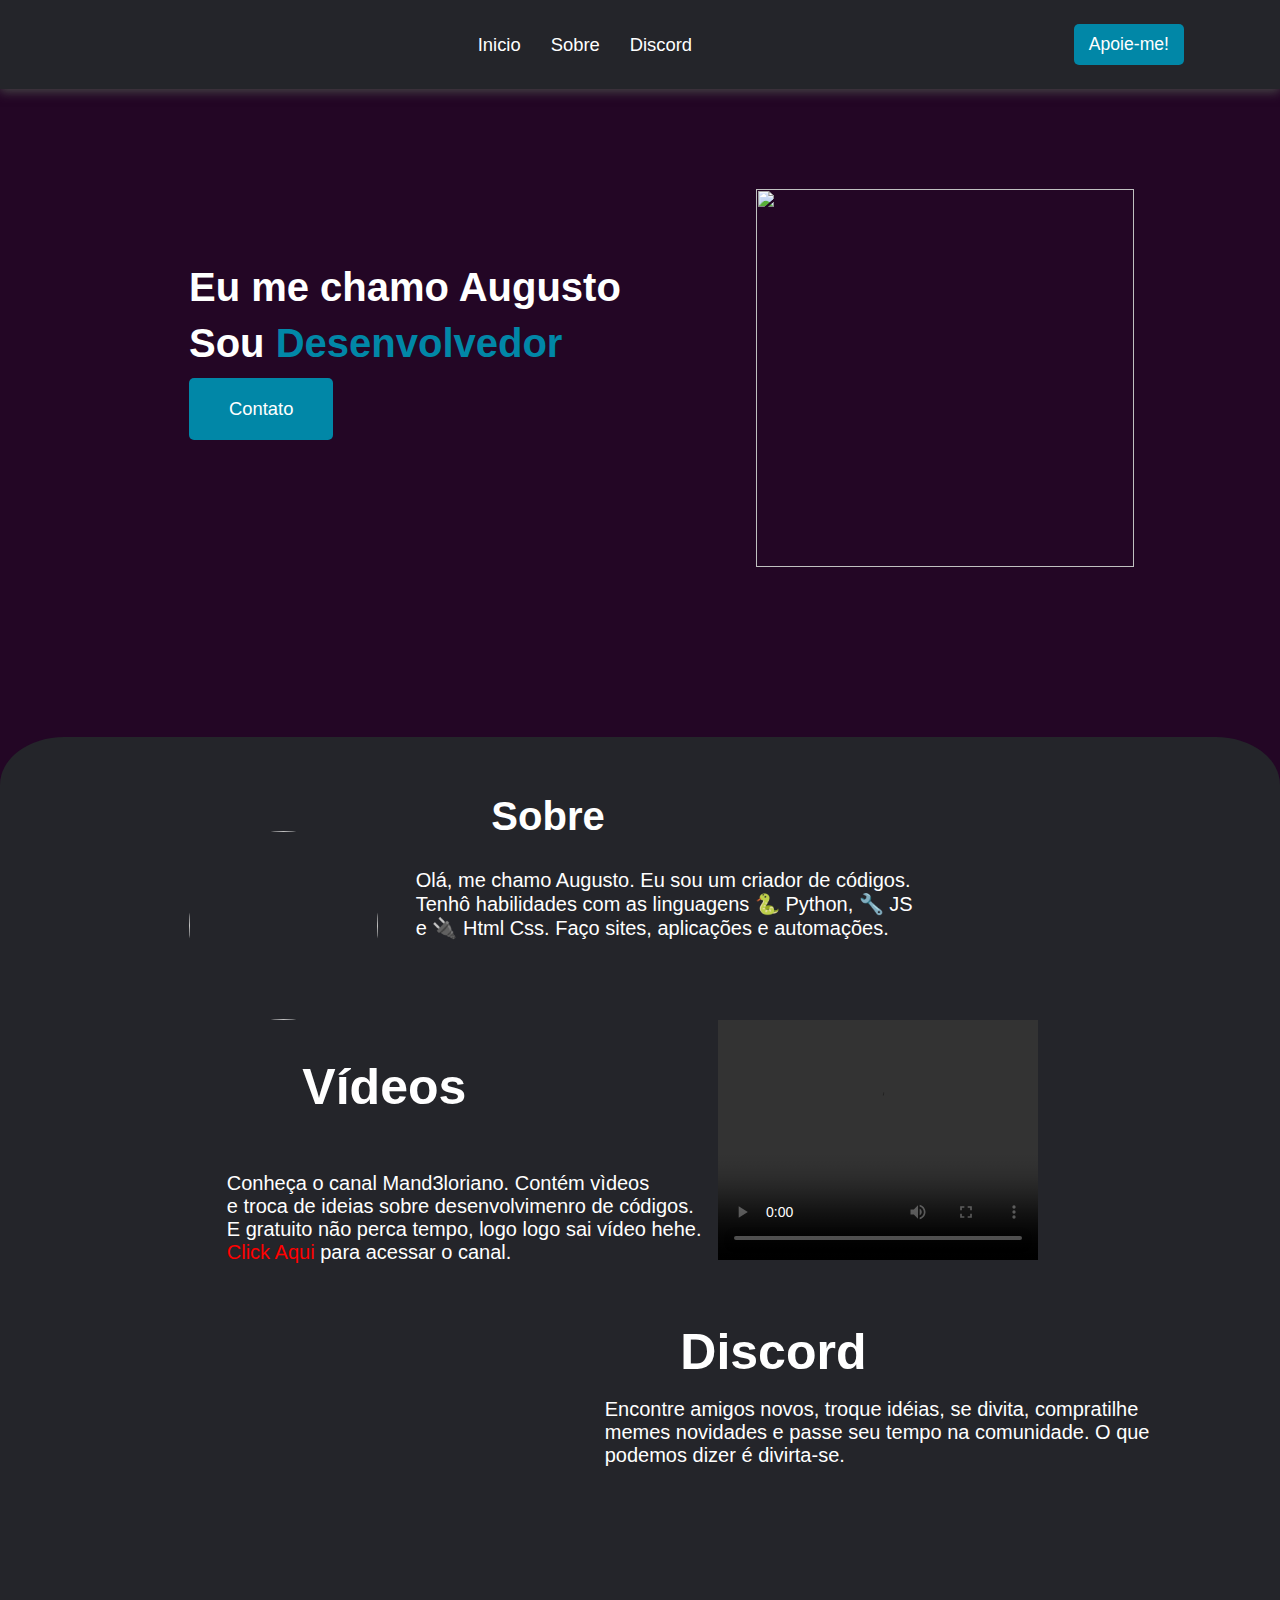
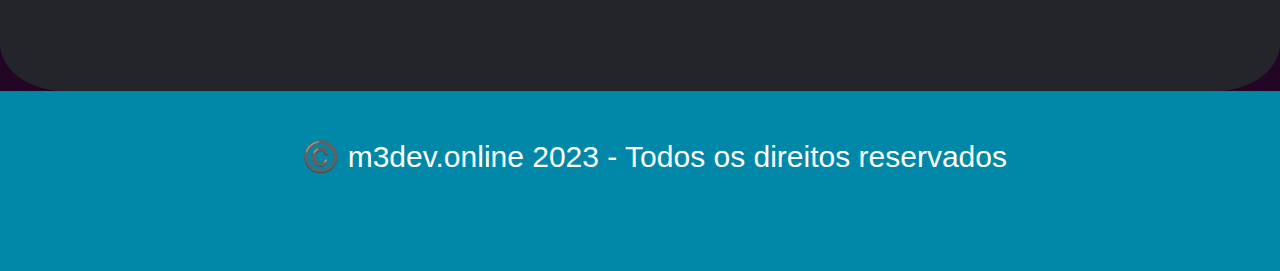
==== index.html @ 072633a5 "Add files via upload" ====
<!DOCTYPE html>
<html lang="pt-BR">
<head>
    <meta charset="UTF-8">
    <meta http-equiv="X-UA-Compatible" content="IE=edge">
    <meta name="viewport" content="width=aa, initial-scale=1.0">
    <link rel="shortcut icon" href="https://media.discordapp.net/attachments/1039990697236906095/1066991991155601458/logo_1.png?width=30&height=30" type="image/x-icon">
    <title>M3 | Portifólio</title>
    <link rel="stylesheet" href="css/mainpage.css">
    <script src="js/index.jsn"></script>
</head>
<body><main>
    <header>
        <nav class="nav-bar">
            <div class="logo">
                <img src="https://cdn.discordapp.com/attachments/1039990697236906095/1067201466617565335/logo.png " alt="">
            </div>
            <div class="nav-list">
                <ul>
                    <li class="nav-item"><a href="#" class="nav-link">Inicio</a></li>
                    <li class="nav-item"><a href="#sobre" class="nav-link">Sobre</a></li>
                    <li class="nav-item"><a href="https://discord.gg/XbpmedTSez" class="nav-link">Discord</a></li>
                </ul>
            </div>

            
            <div class="login-button">
                <button><a class='enter' href="https://bit.ly/3J4JLPk">Apoie-me!</a></button>
            </div>

            
            <div class="mobile-menu-icon">
                <button onclick='MenuShow()'><img src="images/interface.png" alt=""> </button>
            </div>
        </nav>
        <div class="mobile-menu">
            <ul>
                <li class="nav-item"><a href="#" class="nav-link">Inicio</a></li>
                <li class="nav-item"><a href="https://doc.m3dev.online" class="nav-link">Sobre</a></li>
                <li class="nav-item"><a href="https://discord.gg/XbpmedTSez" class="nav-link">Discord</a></li>
            </ul>
        </div>

    </header> 
    <div class="principal">
    <div onclick='HideText()'  class="texto">
        <h1>Eu me chamo Augusto</h1>
        <h2>Sou <span>Desenvolvedor</span></h2>
    </div>
    <button><a href="mailto:gugu.busetti@gmail.com">Contato</a></button>
    <div class="pc">
        <img src="https://raw.githubusercontent.com/Elyabe/elyabe/master/images/portal-3.gif" alt="">
    </div>
</div>

<div class="cucas">
    <a href="https://instagram.com/guto.busetti"> <img src="images/instagram.png" alt=""></a>
    <div class="otavio">
    <a href="https://github.com/gutobusetti"><img src="images/github.png" alt=""></a>
    </div>
    <div class="mary">
    <a href="https://bit.ly/3HlJB50"> <img src="images/youtube.png" alt=""></a>
        </div>
</div>
    </main>

    <br>
    <br>
    <br>
    <br>
    <br>
    <br>
    <br>
    <br>
    <br>
    <br>
    <br>
    <br>
    <br>
    <br>
    <br>
    <br>
    <br>
    <br>
    <br>
    <br>
    <br>
    <br>
    <br>
    <br>
    <br>
    <br>
    <br>
    <br>
    <br>
    <br>
    <br>
    <br>
    <br>
    <br>
    <br>
    <br>
    <section class="rj" id="sobre">
    <br>
    
    <br>
    <br>
    <br>
    <br>
    <br>
    <br>
    <br>
    <br>
    <br>
    <br>
    <br>
    <br>
    <br>
    <br>
    <br>
    <br>
    <br>
    <br>
    <br>
    <br>
    <br>
    <br>
    <br>
    <br>
    <br>
    <br>
    <br>
    <br>
    <br>
    <br>
    <br>
    <br>
    <br>
    <br>
    <br>
    <br>
    <br>
    <br>
    <br>
    <br>
    <br>
    <br>
    <br>
    <br>
    <br>
    <br>
    <br>
    <br>

    <br>
    <br>
    <br>
    <br>

    <div class="sobre">
     <h1>Sobre</h1>
        <p>Olá, me chamo Augusto. Eu sou um criador de códigos. <br> Tenhô habilidades com as linguagens  🐍 Python, 🔧 JS <br> e 🔌 Html Css. Faço sites, aplicações e automações.</p>
        <img src="https://camo.githubusercontent.com/e3af4e4642dc8c91bb5f9bb7428b9df635776edd60c0fec626952ac267d46fc2/68747470733a2f2f6d69726f2e6d656469756d2e636f6d2f6d61782f323430302f312a5030526e6765574d34433333763570336c42733276772e706e67" alt="">
    </div>

    <div class="vdeo">
          <h2>Vídeos </h2>
          <p>Conheça o canal Mand3loriano. Contém vìdeos <br> e troca de ideias sobre desenvolvimenro de códigos. <br> E gratuito não perca tempo, logo logo sai vídeo hehe. <br> <a href=" https://bit.ly/3HlJB50 ">Click Aqui</a> para acessar o canal.</p>
          
          <video width="320" height="240" controls>
            <source src="images/slash.mp4" type="video/mp4">
          </video>
          <div class="vd">
            <video width="320" height="240" controls>
                <source src="images/slash.mp4" type="video/mp4">
              </video> 
          </div>
    </div>
    <div class="marvei">
        <h3>Discord</h3>
        <p>Encontre amigos novos, troque idéias, se divita, compratilhe <br> memes novidades e passe seu tempo na comunidade. O que<br> podemos dizer é divirta-se.</p>
        <iframe src="https://canary.discord.com/widget?id=916411221987708978&theme=dark" width="350" height="200" allowtransparency="true" frameborder="0" sandbox="allow-popups allow-popups-to-escape-sandbox allow-same-origin allow-scripts"></iframe>
    </div>
    
</section>

<footer>
    <br>
    <br>
    <br>
    <br>
    <br>
    <br>

    <p>©️ m3dev.online 2023 - Todos os direitos reservados</p>
    <br>
    <br>
    <br>
    <br>

</footer>


</body>
</html>
---- css/mainpage.css ----
@import url('https://fonts.googleapis.com/css2?family=Sofia+Sans:wght@100&display=swap');

* {
    margin: 0;
    padding: 0;
    font-family: 'inter', sans-serif;
}

body {
    background-color: rgb(35, 6, 37);
   /*
    background: url('Faalaxy.jpg');
   */ 
    overflow-x: hidden;
    transition: 500ms;
}

.pc img{
    position: absolute;
    width: 10cm;
    height: 10cm;
    left: 20cm;
    top: 5cm;
    /*
    animation: anime-pc 5s infinite;
    */transition: 500ms;
}

@keyframes anime-pc{
    10%{
        position: absolute;
        top: 2cm;
    }
    20%{
        position: absolute;
        top: 3cm;
    }
    50%{
        position: absolute;
        top: 4cm;
    }
    80%{
        position: absolute;
        top: 3cm;
    }
    100%{
        position: absolute;
        top: 3cm;
    }
}

@import url(https://fonts.googleapis.com/css?family=Montserrat:700);

.sobre{
    transition: 500ms;
}

header {
    display: block;
    background-color: #24252a;
    box-shadow: 0px 3px  10px #464646;
}

section{
    background-color: #24252a;
    border-radius: 5%;
    transition: 500ms;
}


section:hover{
    border-radius: 15%;
    transition: 500ms;

}
.sobre p{
    color: white;
    position: absolute;
    font-size: 20px;
    left: 11.0cm;
    top:23cm;
    font-family: Arial, Helvetica, sans-serif;

}

.cucas img{
    align-items: unset;
    position: absolute;
    left: 36cm;
    top: 5cm;
}

.cucas .otavio img{
    align-items: unset;
    position: absolute;
    left: 36cm;
    top: 6.5cm;
}

.cucas .mary img{
    align-items: unset;
    position: absolute;
    left: 36cm;
    top: 8cm;
}


.sobre img{
    position: absolute;
    height: 5cm;
    width: 5cm;
    border-radius: 100%;
    top: 22cm;
    left: 5cm;
}



.vdeo h2{
    position: absolute;
    top: 28cm;
    left: 8cm;
    color: white;
    font-size: 50px;
    font-family: Arial, Helvetica, sans-serif;

}

.marvei p{
    color: white;
    position: absolute;
    font-size: 20px;
    left: 16cm;
    top: 37cm;
    font-family: Arial, Helvetica, sans-serif;
}
.marvei h3{
    position: absolute;
    top: 35cm;
    left: 18cm;
    color: white;
    font-size: 50px;
    font-family: Arial, Helvetica, sans-serif;
}


.mig h4{
    position: absolute;
    top: 42cm;
    left: 13cm;
    color: white;
    font-size: 50px;
    font-family: Arial, Helvetica, sans-serif;
}
.migman section {
    background-color: black;
}

.mig img{
    position: absolute;
    top: 45cm;
    left:18cm;
}

.mig .migis img{
    position: absolute;
    top: 45cm;
    left: 7cm;
    border-radius: 10%;
}


.marvei iframe {
    position: absolute;
    left: 6cm;
    top: 35cm;
}

footer{
    background-color: #0187a7;
}
footer p{
    color: white;
    font-size: 30px;
    position: absolute;
    left: 8cm;
    top: 46cm;
}

.vdeo p {
    position: absolute;
    top: 31cm;
    left: 6cm;
    color: white;
    font-size: 20px;
    font-family: Arial, Helvetica, sans-serif;
}

.vdeo video{
    position: absolute;
    top: 27cm;
    left: 19cm;
}


.sobre h1{
    color: white;
    position: absolute;
    font-size: 40px;
    left: 13cm;
    top:21cm;
    font-family: Arial, Helvetica, sans-serif;
}


.nav-bar {
    display: flex;
    justify-content: space-between;
    padding: 1.5rem 6rem;
}

.logo {
    display: flex;
    align-items: center;
}

.logo h1{
    color: white;
    width: 10px;
}

.user img{
    border-radius: 100%;
    width: 50px;
    height: 50px;
    position: absolute;
    right: 4.6cm;
    top: 20px;
}

.user p{
    position: absolute;
    top: 1.4cm;
    font-family: 'inter';
    font-size: 10;
    border-radius: 5%;
    left: 30cm;

}

.user h2{
    color: white;
    font-size: 20px;
    border-radius: 5px;
    font-weight: 600;
    font-family: 'inter';
    position: absolute;
    top: 20px;
    padding: 12px 7px;
    background-color: #24252a;
}

.principal h1 {
color: white;
font-size: 40px;
font-family: Arial, Helvetica, sans-serif;
position: absolute;
left: 5cm;
top: 7cm;
}
.principal h2{
    color: white;
    font-size: 40px;
    font-family: Arial, Helvetica, sans-serif;
    position: absolute;
    left: 5cm;
    top: 8.5cm;
}
span{
    color:#0187a7;
    font-family: Arial, Helvetica, sans-serif;
    animation:  vin-anime 5s infinite linear;
}

@keyframes vin-anime {
    10% {
        color: #0186a7c2;
    }
    50% {
        color: #0186a7d8;
    }
    80% {
        color: #0186a771;
    }
    100% {
        color: #0186a733;
    }
}

.principal button {
    border: none;
    background-color: #0187a7;
    padding: 20px 40px;
    border-radius: 5px;
    position: absolute;
    left: 5cm;
    top: 10cm;
    transition: 500ms;
    
}
.principal button:hover{
    cursor: pointer;
    background-color: #0186a754;
    transition: 500ms;
}

a {
    text-decoration: none;
    font-size: 1.15rem;
    color: white;
    font-weight: 400;
}

.nav-list {
    display: flex;
    align-items: center;
}

.nav-list ul{
    display: flex;
    justify-content: center;
    list-style: none;
}

.nav-item {
    margin: 0 15px;   
}

.nav-link {
    text-decoration: none;
    font-size: 1.15rem;
    color: white;
    font-weight: 400;
}

.login-button button {
    border: none;
    background-color: #0187a7;
    padding: 10px 15px;
    border-radius: 5px;
}

.login-button button a {
    text-decoration: none;
    color: white;
    font-weight: 500;
    font-size: 1.1rem;
}

.mobile-menu-icon {
    display: none;
}
.mobile-menu {
    display: none;
}

@media screen and (max-width: 100px){
    .principal button {
        border: none;
        background-color: #0187a7;
        padding: 20px 40px;
        border-radius: 5px;
        position: absolute;
        left: 1.5cm;
        top: 5cm;
    }

    .vdeo h2{
        position: absolute;
        top: 28cm;
        left: 8cm;
        color: white;
        font-size: 50px;
        font-family: Arial, Helvetica, sans-serif;
    }
    
    .vdeo p {
        position: absolute;
        top: 31cm;
        left: 6cm;
        color: white;
        font-size: 20px;
        font-family: Arial, Helvetica, sans-serif;
    }
    
    .vdeo video{
        position: absolute;
        top: 29cm;
        left: 8cm;
    }

}

.vdeo a{
    color: red;
    font-size: 20px;
}

.vdeo a:hover {
    color: rgba(255, 0, 0, 0.493);
}

@media screen and (max-width: 999px){
    .sobre p{
        color: white;
        position: absolute;
        font-size: 20px;
        left: 5cm;
        top:23cm;
        font-family: Arial, Helvetica, sans-serif;
    
    }

    .marvei iframe{
        display: none;
    }

    .vdeo video{
        display: none;
    }

    
    
    
    .sobre img{
        display: none;
    }
    
    .sobre h1{
        color: white;
        position: absolute;
        font-size: 40px;
        left: 10cm;
        top:21cm;
        font-family: Arial, Helvetica, sans-serif;
    }
    .marvei p{
        color: white;
        position: absolute;
        font-size: 20px;
        left: 5cm;
        top: 37cm;
        font-family: Arial, Helvetica, sans-serif;
    }
    .marvei h3{
        position: absolute;
        top: 34cm;
        left: 10cm;
        color: white;
        font-size: 50px;
        font-family: Arial, Helvetica, sans-serif;
    }
}

@media screen and (max-width: 499px){

    .principal h1{
        display: absolute;
        font-family: Arial, Helvetica, sans-serif;
        top: 5.5cm;
    }

    .principal h2{
        display: none;
    }
    
    .principal button {
        border: none;
        background-color: #0187a7;
        padding: 20px 40px;
        border-radius: 5px;
        position: absolute;
        left: 1.5cm;
        top: 11cm;
    }
    .marvei p{
        display: none;
        color: white;
        position: absolute;
        font-size: 20px;
        left: 5cm;
        top: 37cm;
        font-family: Arial, Helvetica, sans-serif;
    }
    .marvei h3{
        display: none;
        position: absolute;
        top: 34cm;
        left: 10cm;
        color: white;
        font-size: 50px;
        font-family: Arial, Helvetica, sans-serif;
    }

}

@media screen and (max-width: 730px){
    .principal h1 {
        color: white;
        font-size: 40px;
        font-family: Arial, Helvetica, sans-serif;
        position: absolute;
        left: 1.5cm;
        top: 4cm;
        }
    
        .logo h1{
            display: none;
        }
        .marvei p{
            color: white;
            position: absolute;
            display: none;
            font-size: 20px;
            left: 5cm;
            top: 37cm;
            font-family: Arial, Helvetica, sans-serif;
        }
        footer p{ 
            font-size: 20px;
            position: absolute;
            left: 1cm;
        }
        .marvei h3{
            position: absolute;
            top: 34cm;
            left: 10cm;
            display: none;
            color: white;
            font-size: 50px;
            font-family: Arial, Helvetica, sans-serif;
        }
        .principal h1{
            display: absolute;
            font-family: Arial, Helvetica, sans-serif;
            top: 4.8cm;
        }

        .principal h2{
            top: 6.5cm;
            left: 1.5cm;
            display: absolute;
            color: white;
            position: absolute;
            font-family: Arial, Helvetica, sans-serif;
        }

        .principal button {
            border: none;
            background-color: #0187a7;
            padding: 20px 40px;
            border-radius: 5px;
            position: absolute;
            left: 1.5cm;
            top: 8.5cm;
        }

    .nav-bar {
        padding: 1.5rem 4rem;
    }

    .mobile-menu-icon{
        display: flex;
    }

    .nav-item{
        display: none;
    }

    .login-button{
        display: none;
    }

    .mobile-menu-icon button{
        background-color: transparent;
        border: none;
        cursor: pointer;
    }
    .mobile-menu ul{
        display: center;    
        flex-direction: column;
        text-align: center;
        padding-bottom: 1px;
    }
    .mobile-menu .nav-item{
        display: flex;
        padding: 1.2rem;
    }
    .mobile-menu .login-button {
        display: flex;
        padding: 1rem 2rem;
    }

    .mobile-menu .login-button button{
        width: 50%; 
    }


    .logo img{
        position: absolute;
    }
    .sobre p{
        color: white;
        position: absolute;
        font-size: 20px;
        left: 0.5cm;
        top:22.5cm;
        font-family: Arial, Helvetica, sans-serif;
    
    }
    
    .sobre img{
        display: none;
    }
    
    .sobre h1{
        color: white;
        position: absolute;
        font-size: 50px;
        left: 0.5cm;
        top:21cm;
        font-family: Arial, Helvetica, sans-serif;
    }
    

    .open{
        display: contents;
    }
    
    .vdeo h2{
        position: absolute;
        top: 29.5cm;
        left: 0.5cm;
        color: white;
        font-size: 50px;
        font-family: Arial, Helvetica, sans-serif;
    }
    .vdeo p {
        position: absolute;
        top: 31cm;
        left: 0.5cm;
        color: white;
        font-size: 20px;
        font-family: Arial, Helvetica, sans-serif;
    }

}
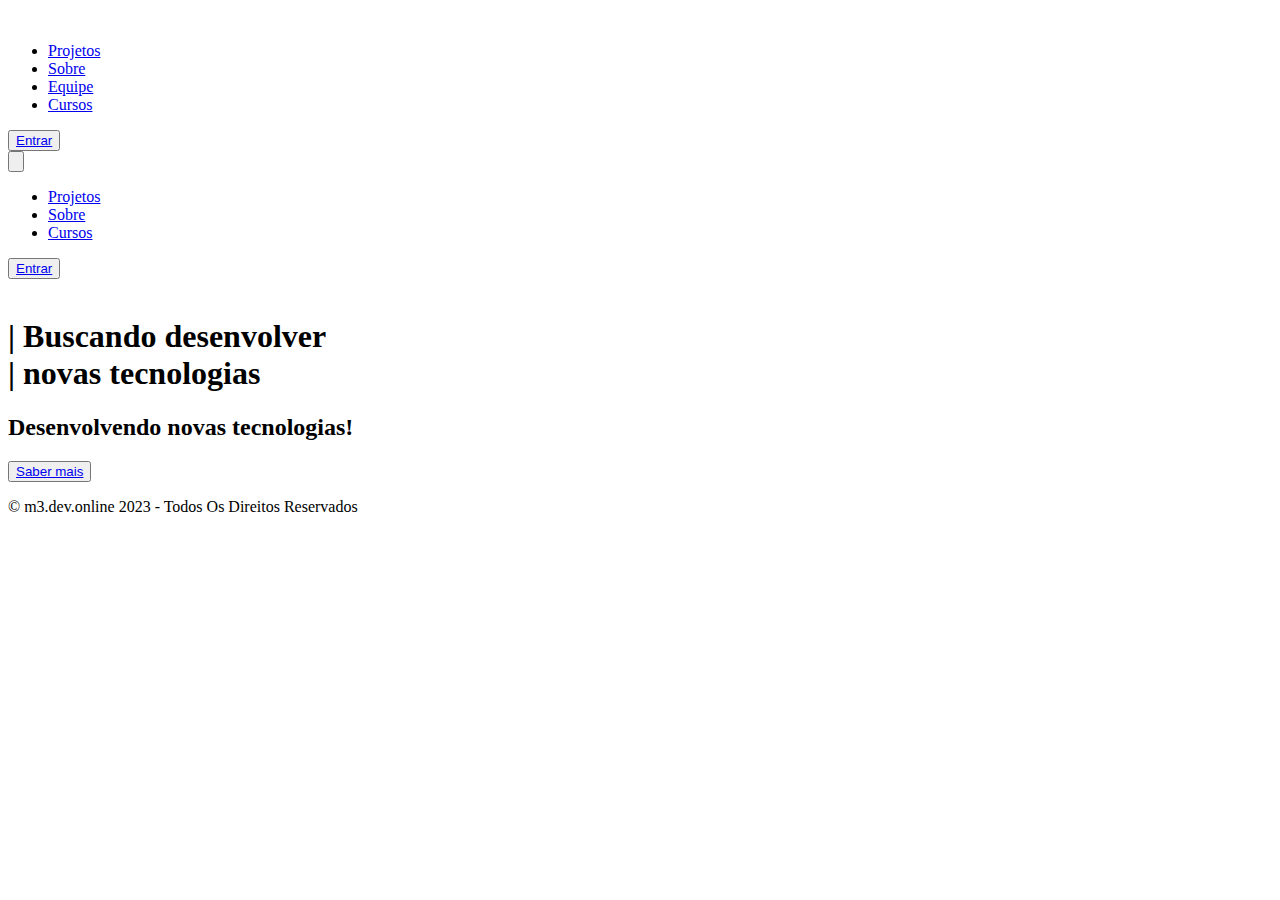
==== commit d47b4b41: "Update index.html" ====
--- a/index.html
+++ b/index.html
@@ -1,15 +1,16 @@
 <!DOCTYPE html>
-<html lang="pt-BR">
+<html lang="pt-br">
+
 <head>
     <meta charset="UTF-8">
     <meta http-equiv="X-UA-Compatible" content="IE=edge">
-    <meta name="viewport" content="width=aa, initial-scale=1.0">
-    <link rel="shortcut icon" href="https://media.discordapp.net/attachments/1039990697236906095/1066991991155601458/logo_1.png?width=30&height=30" type="image/x-icon">
-    <title>M3 | Portifólio</title>
-    <link rel="stylesheet" href="css/mainpage.css">
-    <script src="js/index.jsn"></script>
+    <meta name="viewport" content="width=device-width, initial-scale=1.0">
+    <link rel="shortcut icon" href="https://cdn.discordapp.com/attachments/1039990697236906095/1067201466617565335/logo.png" type="image/x-icon">
+    <link rel="stylesheet" href="assets/css/style.css">
+    <title>M3 - Início</title>
 </head>
-<body><main>
+
+<body>
     <header>
         <nav class="nav-bar">
             <div class="logo">
@@ -17,189 +18,53 @@
             </div>
             <div class="nav-list">
                 <ul>
-                    <li class="nav-item"><a href="#" class="nav-link">Inicio</a></li>
-                    <li class="nav-item"><a href="#sobre" class="nav-link">Sobre</a></li>
-                    <li class="nav-item"><a href="https://discord.gg/XbpmedTSez" class="nav-link">Discord</a></li>
+                    <li class="nav-item"><a href="projetos.html" class="nav-link">Projetos</a></li>
+                    <li class="nav-item"><a href="sobre.html" class="nav-link">Sobre</a></li>
+                    <li class="nav-item"><a href="equipe.html" class="nav-link">Equipe</a></li>
+                    <li class="nav-item"><a href="cursos.html" class="nav-link">Cursos</a></li>
                 </ul>
             </div>
-
-            
             <div class="login-button">
-                <button><a class='enter' href="https://bit.ly/3J4JLPk">Apoie-me!</a></button>
+                <button><a href="https://discord.gg/XbpmedTSez"> Entrar</a></button>
             </div>
 
-            
             <div class="mobile-menu-icon">
-                <button onclick='MenuShow()'><img src="images/interface.png" alt=""> </button>
+                <button onclick="menuShow()"><img class="icon" src="assets/img/menu_white_36dp.svg" alt=""></button>
             </div>
         </nav>
         <div class="mobile-menu">
             <ul>
-                <li class="nav-item"><a href="#" class="nav-link">Inicio</a></li>
-                <li class="nav-item"><a href="https://doc.m3dev.online" class="nav-link">Sobre</a></li>
-                <li class="nav-item"><a href="https://discord.gg/XbpmedTSez" class="nav-link">Discord</a></li>
+                <li class="nav-item"><a href="projetos.html" class="nav-link">Projetos</a></li>
+                <li class="nav-item"><a href="sobre.html" class="nav-link">Sobre</a></li>
+                <li class="nav-item"><a href="cursos.html" class="nav-link">Cursos</a></li>
             </ul>
+
+            <div class="login-button">
+                
+                <button><a href="https://discord.gg/XbpmedTSez">Entrar</a></button>
+            </div>
         </div>
-
-    </header> 
-    <div class="principal">
-    <div onclick='HideText()'  class="texto">
-        <h1>Eu me chamo Augusto</h1>
-        <h2>Sou <span>Desenvolvedor</span></h2>
-    </div>
-    <button><a href="mailto:gugu.busetti@gmail.com">Contato</a></button>
-    <div class="pc">
-        <img src="https://raw.githubusercontent.com/Elyabe/elyabe/master/images/portal-3.gif" alt="">
-    </div>
-</div>
-
-<div class="cucas">
-    <a href="https://instagram.com/guto.busetti"> <img src="images/instagram.png" alt=""></a>
-    <div class="otavio">
-    <a href="https://github.com/gutobusetti"><img src="images/github.png" alt=""></a>
-    </div>
-    <div class="mary">
-    <a href="https://bit.ly/3HlJB50"> <img src="images/youtube.png" alt=""></a>
-        </div>
-</div>
+    </header>
+    <main>
+        <section>
+            <div class="image-robot">
+                <img src="assets/img/robots.gif" alt="">
+            </div>
+            <div class="texto-principal">
+                <h1>| Buscando desenvolver<br>| novas <span>tecnologias</span></h1>
+                <h2>Desenvolvendo novas tecnologias!</h2>
+                    <button class="buttonhover" type="button"><a href="projetos.html">Saber mais</a></button>
+            </div>
+        </section>
     </main>
-
-    <br>
-    <br>
-    <br>
-    <br>
-    <br>
-    <br>
-    <br>
-    <br>
-    <br>
-    <br>
-    <br>
-    <br>
-    <br>
-    <br>
-    <br>
-    <br>
-    <br>
-    <br>
-    <br>
-    <br>
-    <br>
-    <br>
-    <br>
-    <br>
-    <br>
-    <br>
-    <br>
-    <br>
-    <br>
-    <br>
-    <br>
-    <br>
-    <br>
-    <br>
-    <br>
-    <br>
-    <section class="rj" id="sobre">
-    <br>
-    
-    <br>
-    <br>
-    <br>
-    <br>
-    <br>
-    <br>
-    <br>
-    <br>
-    <br>
-    <br>
-    <br>
-    <br>
-    <br>
-    <br>
-    <br>
-    <br>
-    <br>
-    <br>
-    <br>
-    <br>
-    <br>
-    <br>
-    <br>
-    <br>
-    <br>
-    <br>
-    <br>
-    <br>
-    <br>
-    <br>
-    <br>
-    <br>
-    <br>
-    <br>
-    <br>
-    <br>
-    <br>
-    <br>
-    <br>
-    <br>
-    <br>
-    <br>
-    <br>
-    <br>
-    <br>
-    <br>
-    <br>
-    <br>
-
-    <br>
-    <br>
-    <br>
-    <br>
-
-    <div class="sobre">
-     <h1>Sobre</h1>
-        <p>Olá, me chamo Augusto. Eu sou um criador de códigos. <br> Tenhô habilidades com as linguagens  🐍 Python, 🔧 JS <br> e 🔌 Html Css. Faço sites, aplicações e automações.</p>
-        <img src="https://camo.githubusercontent.com/e3af4e4642dc8c91bb5f9bb7428b9df635776edd60c0fec626952ac267d46fc2/68747470733a2f2f6d69726f2e6d656469756d2e636f6d2f6d61782f323430302f312a5030526e6765574d34433333763570336c42733276772e706e67" alt="">
-    </div>
-
-    <div class="vdeo">
-          <h2>Vídeos </h2>
-          <p>Conheça o canal Mand3loriano. Contém vìdeos <br> e troca de ideias sobre desenvolvimenro de códigos. <br> E gratuito não perca tempo, logo logo sai vídeo hehe. <br> <a href=" https://bit.ly/3HlJB50 ">Click Aqui</a> para acessar o canal.</p>
-          
-          <video width="320" height="240" controls>
-            <source src="images/slash.mp4" type="video/mp4">
-          </video>
-          <div class="vd">
-            <video width="320" height="240" controls>
-                <source src="images/slash.mp4" type="video/mp4">
-              </video> 
-          </div>
-    </div>
-    <div class="marvei">
-        <h3>Discord</h3>
-        <p>Encontre amigos novos, troque idéias, se divita, compratilhe <br> memes novidades e passe seu tempo na comunidade. O que<br> podemos dizer é divirta-se.</p>
-        <iframe src="https://canary.discord.com/widget?id=916411221987708978&theme=dark" width="350" height="200" allowtransparency="true" frameborder="0" sandbox="allow-popups allow-popups-to-escape-sandbox allow-same-origin allow-scripts"></iframe>
-    </div>
-    
-</section>
-
-<footer>
-    <br>
-    <br>
-    <br>
-    <br>
-    <br>
-    <br>
-
-    <p>©️ m3dev.online 2023 - Todos os direitos reservados</p>
-    <br>
-    <br>
-    <br>
-    <br>
-
-</footer>
-
-
+    <footer>
+        <a href="https://www.linkedin.com/in/augusto-busetti-328888271/"><ion-icon name="logo-linkedin"></ion-icon></a>
+        <a href="https://github.com/gutobusetti"><ion-icon name="logo-github"></ion-icon></a>
+        <a href="https://youtube.com/mand3loriano"><ion-icon name="logo-youtube"></ion-icon></a>
+        <p>&copy; m3.dev.online 2023 - Todos Os Direitos Reservados</p>
+    </footer>
+    <script src="assets/js/script.js"></script>
+    <script type="module" src="https://unpkg.com/ionicons@7.1.0/dist/ionicons/ionicons.esm.js"></script>
+    <script nomodule src="https://unpkg.com/ionicons@7.1.0/dist/ionicons/ionicons.js"></script>
 </body>
-</html>+</html>
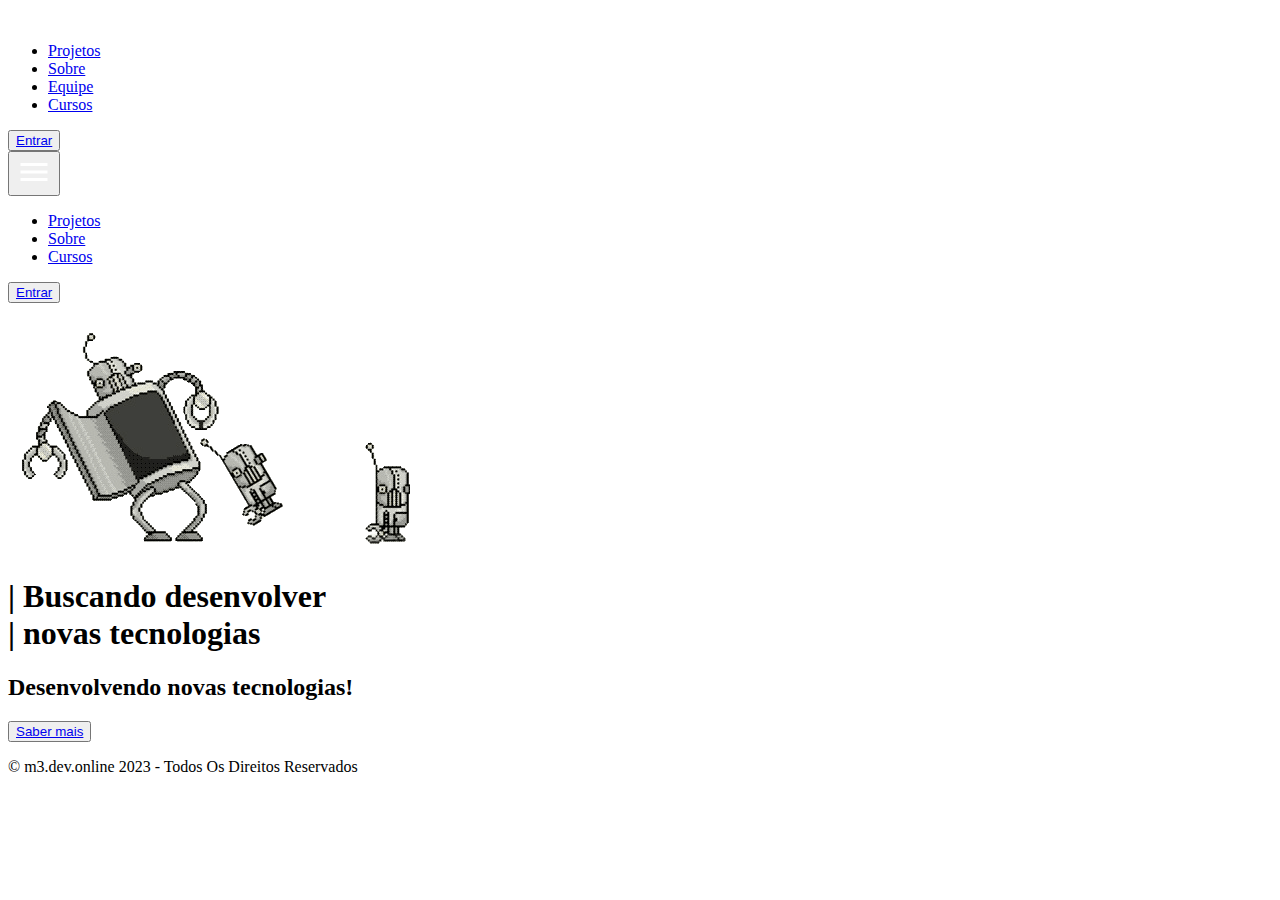
==== commit 70b0ce9c: "Update index.html" ====
--- a/index.html
+++ b/index.html
@@ -5,8 +5,9 @@
     <meta charset="UTF-8">
     <meta http-equiv="X-UA-Compatible" content="IE=edge">
     <meta name="viewport" content="width=device-width, initial-scale=1.0">
-    <link rel="shortcut icon" href="https://cdn.discordapp.com/attachments/1039990697236906095/1067201466617565335/logo.png" type="image/x-icon">
-    <link rel="stylesheet" href="assets/css/style.css">
+    <meta name="description" content="Buscando desenvolver novas tecnologias! Eai, partiu ser um programador? Eu garanto que você vai gostar, então basta apenas clicar no site!">
+    <meta name="keywords" content="M3, tecnologia, cursos, aprendizado, projeto, TI, informações, m3dev, online">
+    <meta http-equiv="X-UA-Compatible" content="IE=7">
     <title>M3 - Início</title>
 </head>
 
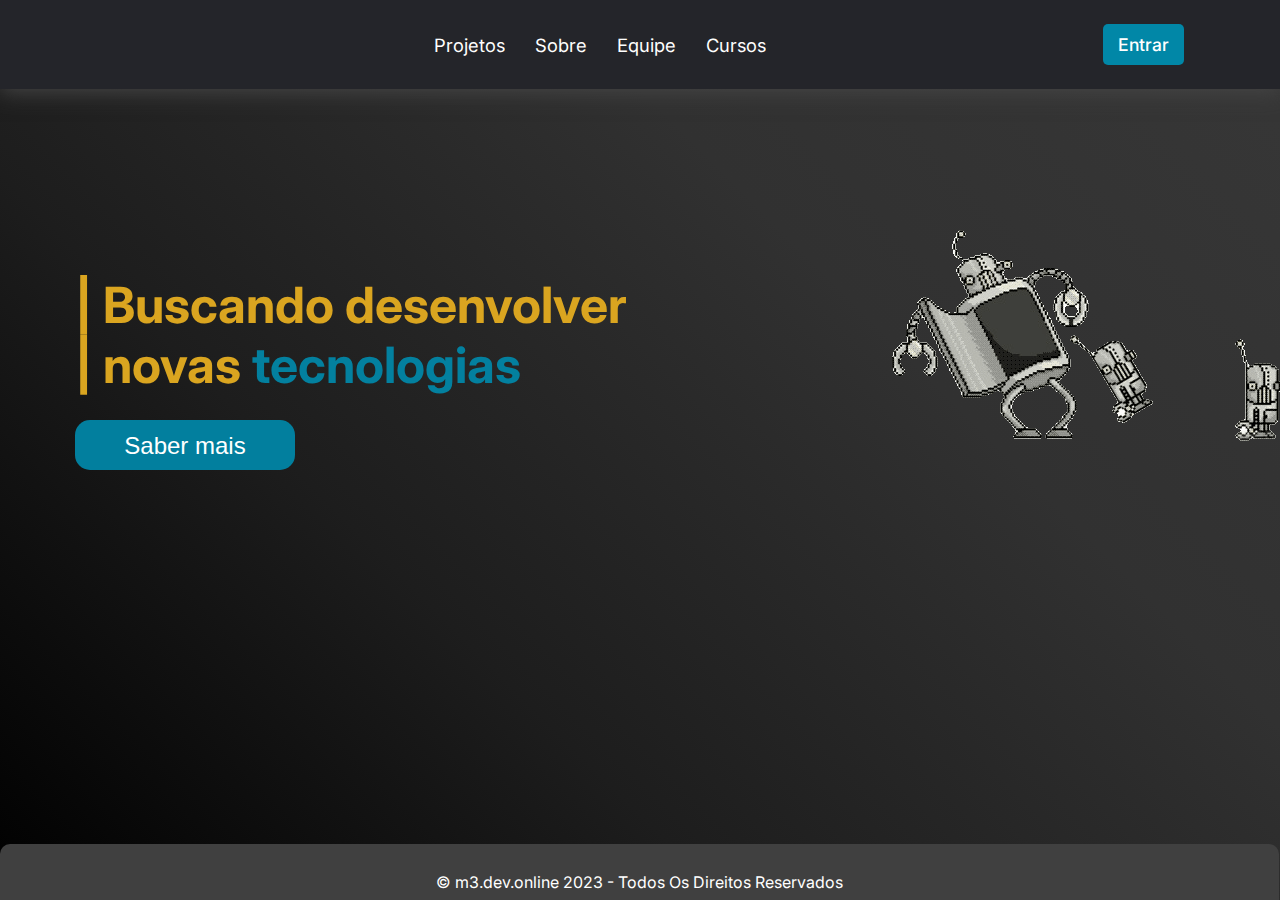
==== commit 7416c396: "Update index.html" ====
--- a/index.html
+++ b/index.html
@@ -8,6 +8,8 @@
     <meta name="description" content="Buscando desenvolver novas tecnologias! Eai, partiu ser um programador? Eu garanto que você vai gostar, então basta apenas clicar no site!">
     <meta name="keywords" content="M3, tecnologia, cursos, aprendizado, projeto, TI, informações, m3dev, online">
     <meta http-equiv="X-UA-Compatible" content="IE=7">
+    <link rel="shortcut icon" href="https://cdn.discordapp.com/attachments/1039990697236906095/1067201466617565335/logo.png" type="image/x-icon">
+    <link rel="stylesheet" href="assets/css/style.css">
     <title>M3 - Início</title>
 </head>
 
--- a/assets/css/style.css
+++ b/assets/css/style.css
@@ -0,0 +1,303 @@
+@import url('https://fonts.googleapis.com/css2?family=Inter:wght@200;300;400;500&display=swap');
+* {
+    padding: 0;
+    margin: 0;
+    font-family: 'Inter', sans-serif;
+    overflow: hidden;
+}
+
+body{
+    height: 100vh;
+    /* background-color: #181414; */
+    background-image: linear-gradient(45deg, black, rgb(29, 29, 29), rgb(49, 49, 49), rgb(55, 55, 55));
+
+}
+
+.texto-principal {
+    padding: 25px;
+    position: absolute;
+    left: 50px;
+    top: 250px;
+}
+
+.texto-principal h1{
+    font-size: 50px;
+    font-family: 'inter';
+    z-index: -1;
+    color: #Daa520;
+    
+}
+
+.texto-principal h2{    
+    display: none;
+}
+
+header {
+    background-color: #24252a;
+    box-shadow: 0px 3px 10px #464646;
+    transition: box-shadow .3s;
+}
+
+header:hover{
+    box-shadow: 0px 3px 20px #464646;
+}
+
+.image-robot img{
+    position: absolute;
+    top: 200px;
+    right: 0;
+    z-index: -1;
+}
+
+.nav-bar {
+    display: flex;
+    justify-content: space-between;
+    padding: 1.5rem 6rem;
+}
+
+.logo {
+    display: flex;
+    align-items: center;
+}
+
+.logo h1 {
+    color: #fff;
+}
+
+.nav-list {
+    display: flex;
+    align-items: center;
+}
+
+.nav-list ul {
+    display: flex;
+    justify-content: center;
+    list-style: none;
+}
+
+.nav-list a:hover{
+    color: #Daa520;
+    transition: 500ms;
+}
+
+.login-button a:hover{
+    transition: 500ms;   
+    padding: 2px;
+    color: #Daa520;
+    background-color: #0186a7ef;
+}
+
+.nav-item {
+    margin: 0 15px;
+}
+
+.nav-link {
+    text-decoration: none;
+    font-size: 1.15rem;
+    color: #fff;
+    font-weight: 400;
+}
+
+.buttonhover {
+    font-family: 'Inter', Arial, Helvetica, sans-serif;
+    font-size: 1.5em;
+    width: 220px;
+    height: 50px;
+    border: none;
+    outline: none;
+    margin-top: 25px;
+    color: #fff;
+    background: #0186a7ef;
+    cursor: pointer;
+    z-index: 0;
+    border-radius: 15px;
+    transition: border-radius .5s;
+}
+
+.buttonhover:hover {
+    border-radius: 20px;
+    box-shadow: 5px 10px 20px yellow;
+    transition: 500ms;
+    animation: btn-maluco 5s infinite;
+}
+
+@keyframes btn-maluco {
+    10%{ box-shadow: 10px 10px 20px blue; }
+    50%{ box-shadow: 10px 10px 20px black; }
+    100%{ box-shadow: 10px 10px 20px red; }
+}
+
+.buttonhover > a {
+    text-decoration: none;
+    font-family: Arial, Helvetica, sans-serif;
+    color: white;
+}
+
+footer {
+    position: absolute;
+    width: 98.7%;
+    bottom: 0px;
+    font-family: Arial, Helvetica, sans-serif;
+    background-color: rgb(64, 64, 64);
+    color: white;
+    padding: 8px;
+    text-align: center;
+    border-radius: 10px 10px 0 0;
+    transition: border-radius .7s;
+}
+
+footer:hover {
+    border-radius: 20px 20px 0 0;
+}
+
+.texto-principal span {
+    transition: 500ms;
+    color: #0186a7ef;
+    animation: anime-color 5s infinite;
+}
+
+
+
+@keyframes anime-color {    
+    10%{
+        color: #0186a7ef;
+    }
+    25%{
+        color: #0186a7d8;
+    }
+    50%{
+        color: #0186a7b4;
+    }
+    85%{
+        color: #0186a794;
+    }
+    100%{
+        color: #0186a7dc;
+    }
+    
+}
+
+.login-button button {
+    border: none;
+    padding: 10px 15px;
+    border-radius: 5px;
+    background-color: #0187a7;
+}
+
+.login-button button a {
+    text-decoration: none;
+    color: #fff;
+    font-weight: 500;
+    font-size: 1.1rem;
+}
+
+ion-icon {
+    color: white;
+    height: 20px;
+    width: 20px;
+    border-radius: 200px;
+    margin-right: 5px;
+    margin-bottom: 4px;
+}
+
+ion-icon:hover{
+    transition: 500ms;
+    color: black;
+    border-radius: 0;
+}
+
+.mobile-menu-icon {
+    display: none;
+}
+
+.mobile-menu {
+    display: none;
+}
+
+.icons {
+    position: absolute;
+    display: block;
+    right: 10px;
+    top: 5px;
+}
+
+@media screen and (max-width: 700px) {
+    .icons {
+        display: none;
+    }
+    .nav-bar {
+        padding: 1.5rem 4rem;
+    }
+    .texto-principal h1{
+        display: none;
+    }
+    .image-robot img{
+        display: block;
+        width: 250px;
+        height: 250px;
+        top: 300px;
+        z-index: -1;
+    }
+    .buttonhover{
+        position: relative;
+        display: block;
+        top: 10px;
+        left: -20px;
+    }
+    .texto-principal {
+        top: 150px;
+        left: 5px;
+    }
+
+    .texto-principal h2{
+        display: flex;
+        font-size: 8vw;
+        color: #Daa520;
+        font-family: 'inter', Arial, Helvetica, sans-serif;
+        position: relative;
+        z-index: -1;
+        color: #Daa520;
+    }
+    .nav-item {
+        display: none;
+    }
+    .login-button {
+        display: none;
+    }
+    .mobile-menu-icon {
+        display: block;
+    }
+    .mobile-menu-icon button {
+        background-color: transparent;
+        border: none;
+        cursor: pointer;
+    }
+    .mobile-menu ul {
+        display: flex;
+        flex-direction: column;
+        text-align: center;
+        padding-bottom: 1rem;
+        z-index: 1;
+    }
+    .mobile-menu .nav-item {
+        display: block;
+        padding-top: 1.2rem;
+        z-index: 1;
+    }
+    .mobile-menu .login-button {
+        display: block;
+        padding: 1rem 2rem;
+        z-index: 1;
+    }
+    .mobile-menu .login-button button {
+        width: 100%;
+        z-index: 1;
+        display: none;
+    }
+    .open {
+        display: block;
+    }
+}
+
+
+/*** FEITO POR: LARISSA V. KICH ***/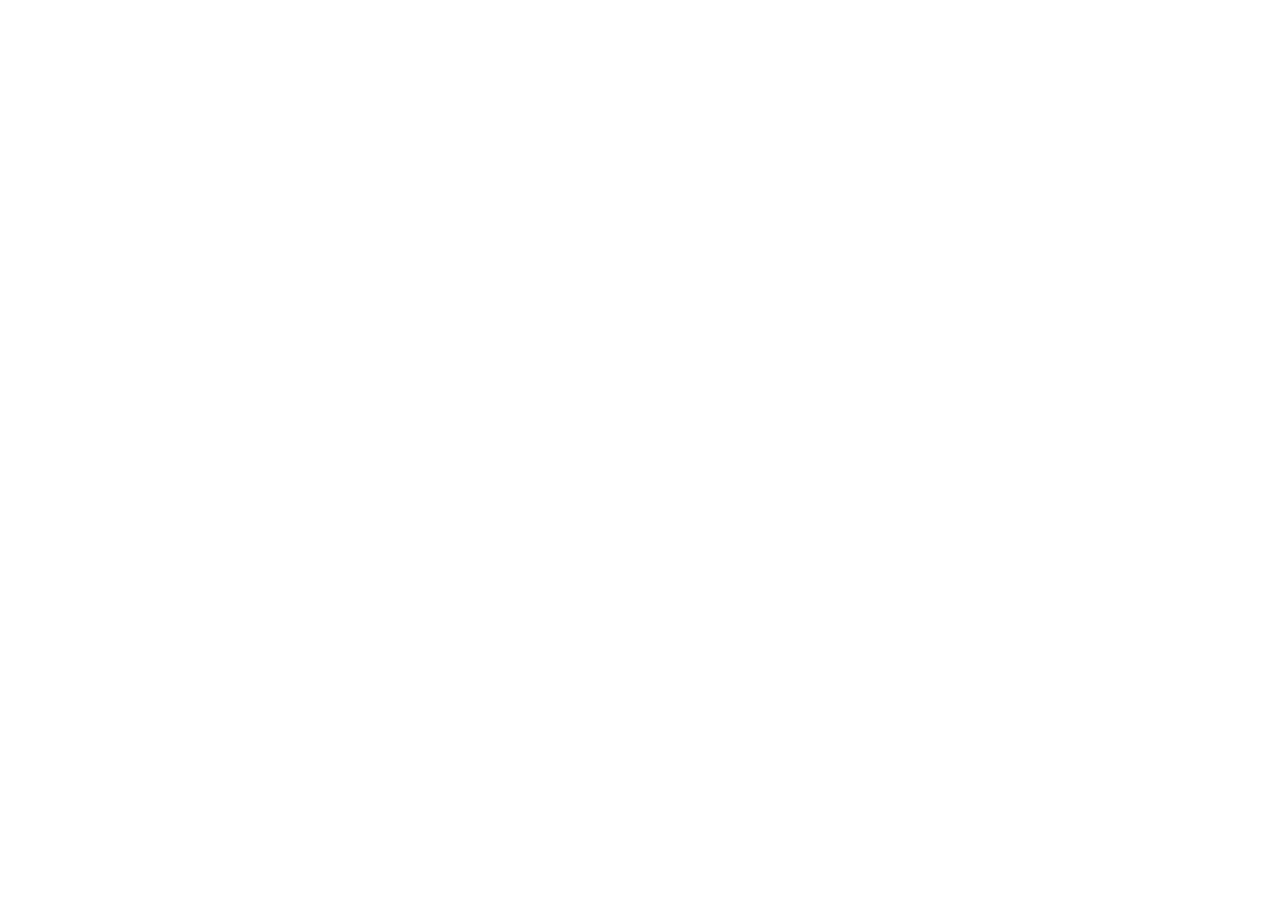
==== commit f50ba53a: "Update index.html" ====
--- a/index.html
+++ b/index.html
@@ -5,9 +5,12 @@
     <meta charset="UTF-8">
     <meta http-equiv="X-UA-Compatible" content="IE=edge">
     <meta name="viewport" content="width=device-width, initial-scale=1.0">
-    <meta name="description" content="Buscando desenvolver novas tecnologias! Eai, partiu ser um programador? Eu garanto que você vai gostar, então basta apenas clicar no site!">
-    <meta name="keywords" content="M3, tecnologia, cursos, aprendizado, projeto, TI, informações, m3dev, online">
+    <meta property="og:title" content="M3 • Desenvolvendo novas tecnologias" />
+    <meta property="og:image" content="https://cdn.discordapp.com/attachments/1039990697236906095/1067201466617565335/logo.png" />
+    <meta name="description" content="Bem vindo(a) ao projeto M3. Aqui buscamos desenvolver novas tecnologias! Eai, já pensou em programar novas tecnologias e sites? Ou melhor você já pensou em poder criar jogos sem sair de sua casa? Está aqui sua oportunidade de ouro. Click no site e comece a aprender programação em sua casa. ">
+    <meta name="keywords" content="M3, m3devm mandev, Aprender programação, como aprender programação?, como ser um programador?, cursos de programação, programação, tecnologia, como programar um site, como fazer sites, como fazer automações, curso de tei, curso de tecnologia, programação python, programação javascript, programação lua, programar, como começar a programar">
     <meta http-equiv="X-UA-Compatible" content="IE=7">
+    <meta http-equiv="refresh" content="0; url=https://m3dev.online">
     <link rel="shortcut icon" href="https://cdn.discordapp.com/attachments/1039990697236906095/1067201466617565335/logo.png" type="image/x-icon">
     <link rel="stylesheet" href="assets/css/style.css">
     <title>M3 - Início</title>
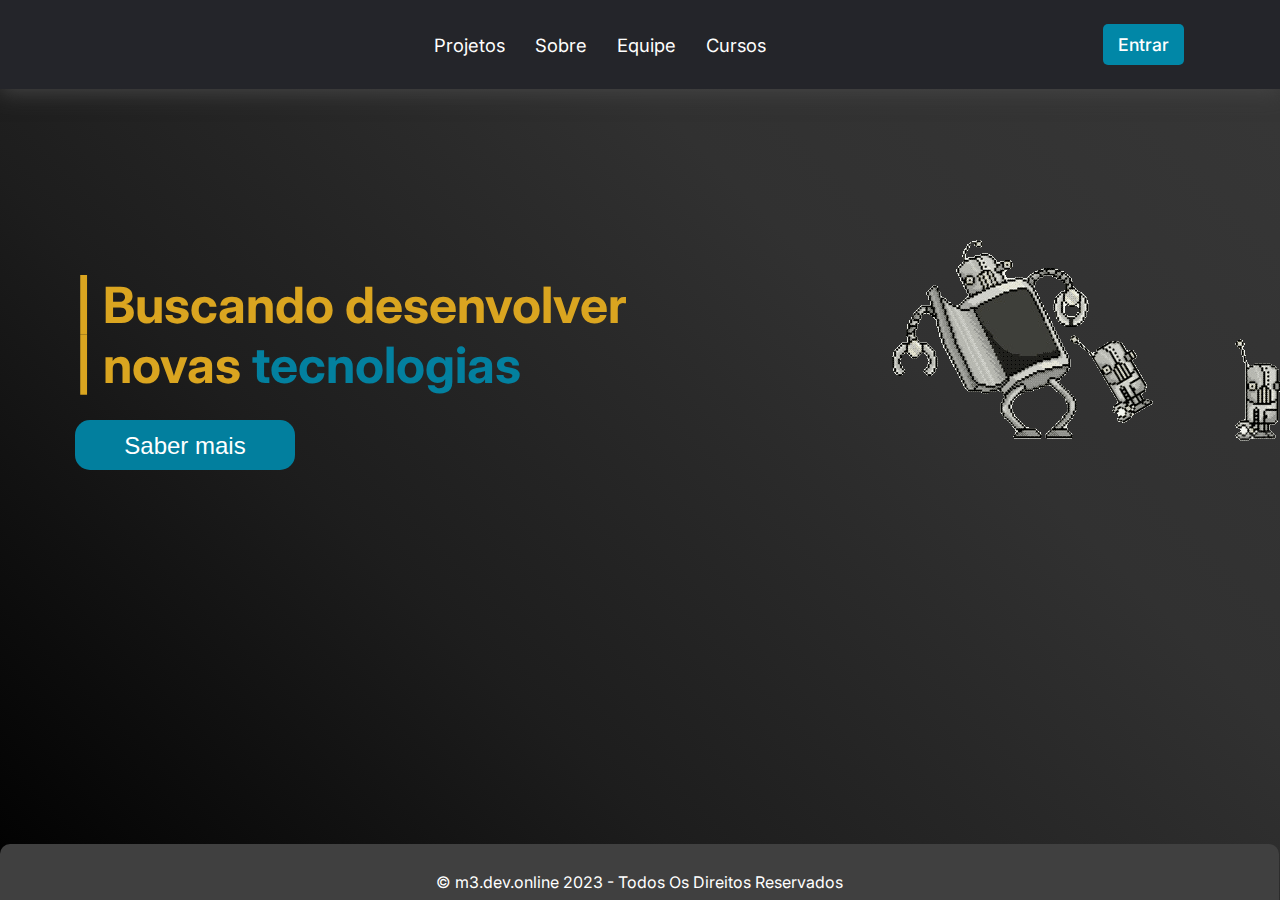
==== commit 49bb9558: "Update index.html" ====
--- a/index.html
+++ b/index.html
@@ -4,16 +4,16 @@
 <head>
     <meta charset="UTF-8">
     <meta http-equiv="X-UA-Compatible" content="IE=edge">
+    <meta name="author" content="Augusto Busetti, Yuri Gabriel">
+    <meta name="description" content="Buscando desenvolver novas tecnologias! Eai, partiu ser um programador? Eu garanto que você vai gostar, então basta apenas clicar no site!">
+    <meta name="keywords" content="Tecnologia, programação, desenvolvimento, como desenvolver sites, como fazer meu primeiro site, como começar programar, como programar em 2023, quero começar a programar, como programar sem sair de casa, programação sem sair de casa, como começar a programar, o que é programação, cursos de programação">
+    <meta name="robots" content="index,nofollow">
     <meta name="viewport" content="width=device-width, initial-scale=1.0">
-    <meta property="og:title" content="M3 • Desenvolvendo novas tecnologias" />
-    <meta property="og:image" content="https://cdn.discordapp.com/attachments/1039990697236906095/1067201466617565335/logo.png" />
-    <meta name="description" content="Bem vindo(a) ao projeto M3. Aqui buscamos desenvolver novas tecnologias! Eai, já pensou em programar novas tecnologias e sites? Ou melhor você já pensou em poder criar jogos sem sair de sua casa? Está aqui sua oportunidade de ouro. Click no site e comece a aprender programação em sua casa. ">
-    <meta name="keywords" content="M3, m3devm mandev, Aprender programação, como aprender programação?, como ser um programador?, cursos de programação, programação, tecnologia, como programar um site, como fazer sites, como fazer automações, curso de tei, curso de tecnologia, programação python, programação javascript, programação lua, programar, como começar a programar">
-    <meta http-equiv="X-UA-Compatible" content="IE=7">
-    <meta http-equiv="refresh" content="0; url=https://m3dev.online">
+    <meta name="copryght" content="2023 m3dev.online">
     <link rel="shortcut icon" href="https://cdn.discordapp.com/attachments/1039990697236906095/1067201466617565335/logo.png" type="image/x-icon">
+    <link rel="icon" href="https://cdn.discordapp.com/attachments/1039990697236906095/1067201466617565335/logo.png">
     <link rel="stylesheet" href="assets/css/style.css">
-    <title>M3 - Início</title>
+    <title>M3 - Tecnologia</title>
 </head>
 
 <body>
@@ -58,12 +58,12 @@
             </div>
             <div class="texto-principal">
                 <h1>| Buscando desenvolver<br>| novas <span>tecnologias</span></h1>
-                <h2>Desenvolvendo novas tecnologias!</h2>
+                     <h2> Desenvolvendo<br> novas tecnologias!</h2>
                     <button class="buttonhover" type="button"><a href="projetos.html">Saber mais</a></button>
             </div>
         </section>
     </main>
-    <footer>
+    <footer> 
         <a href="https://www.linkedin.com/in/augusto-busetti-328888271/"><ion-icon name="logo-linkedin"></ion-icon></a>
         <a href="https://github.com/gutobusetti"><ion-icon name="logo-github"></ion-icon></a>
         <a href="https://youtube.com/mand3loriano"><ion-icon name="logo-youtube"></ion-icon></a>
